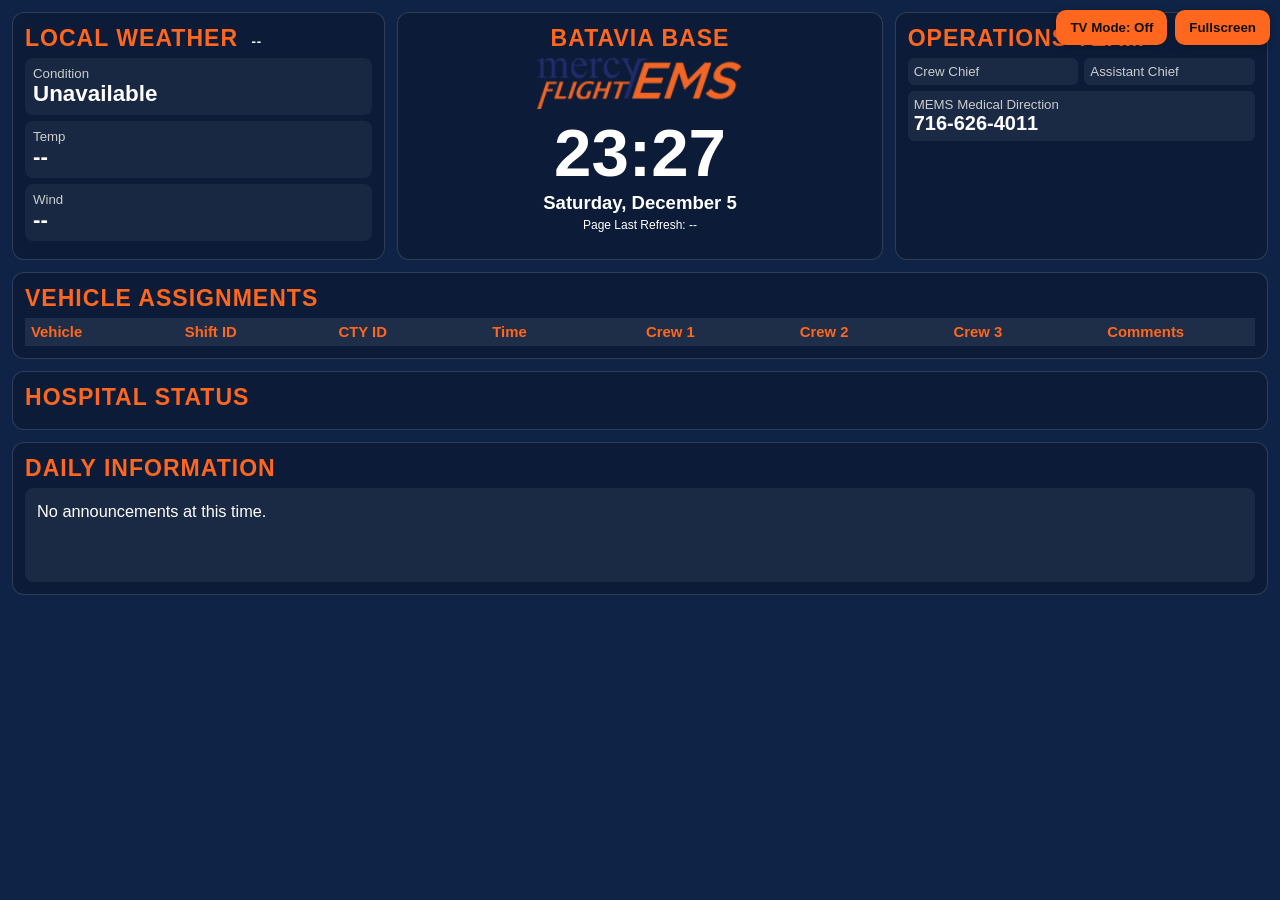
==== index.html @ d002f319 "Update print statement from 'Hello' to 'Goodbye'" ====
<!DOCTYPE html>
<html lang="en">
<head>
<meta charset="UTF-8">
<meta name="viewport" content="width=device-width, initial-scale=1.0">
<title>MEMS - Genesee County Region</title>

<style>
:root{
  --pantone662:#0f2347;
  --pantone165:#ff671f;

  /* default fluid type scale */
  --fs-label: clamp(0.7rem, 0.55rem + 0.35vw, 0.95rem);
  --fs-body: clamp(0.85rem, 0.7rem + 0.4vw, 1.1rem);
  --fs-title: clamp(1rem, 0.8rem + 0.8vw, 1.5rem);
  --fs-clock: clamp(2rem, 1rem + 4vw, 4.5rem);
  --fs-date: clamp(0.95rem, 0.8rem + 0.45vw, 1.2rem);
  --fs-hospital: clamp(1rem, 0.8rem + 0.9vw, 1.5rem);
  --fs-banner: clamp(1rem, 0.8rem + 1vw, 1.6rem);

  --fs-th: clamp(0.75rem, 0.65rem + 0.35vw, 1rem);
  --fs-td: clamp(0.9rem, 0.8rem + 0.4vw, 1.2rem);
  --fs-td-priority: clamp(1.1rem, 0.95rem + 0.8vw, 1.6rem);
  --fs-td-comments: clamp(0.9rem, 0.8rem + 0.4vw, 1.1rem);
}

/* TV mode overrides */
body.tv-mode{
  --fs-label: clamp(0.9rem, 0.75rem + 0.45vw, 1.2rem);
  --fs-body: clamp(1rem, 0.85rem + 0.5vw, 1.3rem);
  --fs-title: clamp(1.3rem, 1rem + 1vw, 2rem);
  --fs-clock: clamp(3.2rem, 2rem + 5vw, 6rem);
  --fs-date: clamp(1.1rem, 0.95rem + 0.55vw, 1.45rem);
  --fs-hospital: clamp(1.2rem, 1rem + 1vw, 1.9rem);
  --fs-banner: clamp(1.2rem, 1rem + 1.1vw, 2rem);

  --fs-th: clamp(0.95rem, 0.8rem + 0.45vw, 1.25rem);
  --fs-td: clamp(1.1rem, 0.95rem + 0.55vw, 1.5rem);
  --fs-td-priority: clamp(1.35rem, 1.1rem + 1vw, 2rem);
  --fs-td-comments: clamp(1rem, 0.9rem + 0.45vw, 1.3rem);
}

html, body{
  margin:0;
  padding:0;
}

body{
  font-family:Arial,Helvetica,sans-serif;
  background:var(--pantone662);
  color:var(--pantone165);
  font-size:var(--fs-body);
}

.board{
  padding:12px;
  display:grid;
  gap:12px;
}

body.tv-mode .board{
  padding:18px;
  gap:16px;
}

.panel{
  background:rgba(0,0,0,0.2);
  border-radius:12px;
  padding:12px;
  border:1px solid rgba(255,255,255,.15);
  min-width:0;
}

body.tv-mode .panel{
  padding:16px;
  border-radius:16px;
}

.title{
  font-weight:bold;
  text-transform:uppercase;
  margin-bottom:6px;
  letter-spacing:1px;
  font-size:var(--fs-title);
}

.top-row{
  display:grid;
  grid-template-columns:1fr 1.3fr 1fr;
  gap:12px;
  align-items:stretch;
}

body.tv-mode .top-row{
  gap:16px;
}

.weather-item{
  background:rgba(255,255,255,.05);
  border-radius:8px;
  padding:8px;
  margin-bottom:6px;
}

body.tv-mode .weather-item{
  padding:12px;
  border-radius:10px;
}

.label{
  font-size:var(--fs-label);
  color:#ccc;
}

.value{
  color:white;
  font-weight:bold;
  font-size:clamp(1rem, 0.8rem + 0.8vw, 1.4rem);
  overflow-wrap:anywhere;
}

body.tv-mode .value{
  font-size:clamp(1.25rem, 1rem + 1vw, 1.8rem);
}

.refresh-time{
  font-size:var(--fs-label);
  margin-left:6px;
  color:white;
}

.clock-panel{
  text-align:center;
}

.header-logo{
  display:block;
  max-width:220px;
  width:45%;
  height:auto;
  margin:4px auto 10px auto;
  object-fit:contain;
}

body.tv-mode .header-logo{
  max-width:300px;
  width:50%;
  margin-bottom:14px;
}
  
.clock{
  font-size:var(--fs-clock);
  font-weight:900;
  color:white;
  font-variant-numeric:tabular-nums;
  line-height:1;
}

.date-display{
  color:white;
  font-size:var(--fs-date);
  font-weight:600;
  margin-top:6px;
}

.ops-grid{
  display:grid;
  grid-template-columns:1fr 1fr;
  gap:6px;
}

body.tv-mode .ops-grid{
  gap:10px;
}

.ops-field{
  background:rgba(255,255,255,.06);
  padding:6px;
  border-radius:6px;
  min-width:0;
}

.ops-field.full-width {
  grid-column: span 2;
}

body.tv-mode .ops-field{
  padding:10px;
  border-radius:10px;
}

.ops-name{
  color:white;
  font-weight:bold;
  font-size:clamp(0.95rem, 0.8rem + 0.6vw, 1.25rem);
  overflow-wrap:anywhere;
}

body.tv-mode .ops-name{
  font-size:clamp(1.15rem, 0.95rem + 0.8vw, 1.6rem);
}

table{
  width:100%;
  border-collapse:collapse;
  table-layout:fixed;
}

th{
  text-align:left;
  padding:6px;
  background:rgba(255,255,255,.08);
  font-size:var(--fs-th);
}

td{
  padding:8px;
  border-bottom:1px solid rgba(255,255,255,.1);
  color:white;
  font-size:var(--fs-td);
  overflow-wrap:anywhere;
  vertical-align:top;
}

/* Comments column smaller */
td:nth-child(8){
  font-size:var(--fs-td-comments);
}

body.tv-mode th,
body.tv-mode td{
  padding:12px;
}

.hospital-columns{
  display:grid;
  grid-template-columns:1fr 1fr;
  gap:10px;
}

body.tv-mode .hospital-columns{
  gap:14px;
}

.hospital-card{
  padding:8px;
  border-radius:8px;
  color:white;
}

body.tv-mode .hospital-card{
  padding:12px;
  border-radius:12px;
}

.red{
  background:#c62828;
  animation:pulse 2s infinite;
}

.orange{
  background:#ef6c00;
}

.hospital-name{
  font-size:var(--fs-hospital);
  font-weight:bold;
  line-height:1.2;
}

.hospital-comment{
  margin-top:4px;
  font-size:clamp(0.85rem, 0.75rem + 0.35vw, 1rem);
}

body.tv-mode .hospital-comment{
  font-size:clamp(1rem, 0.9rem + 0.45vw, 1.25rem);
}

/* Daily Information panel */
.info-panel{
  min-height:120px;
}

.daily-info-content{
  color:white;
  background:rgba(255,255,255,.06);
  border-radius:8px;
  padding:12px;
  font-size:var(--fs-body);
  line-height:1.35;
  min-height:70px;
  overflow-wrap:anywhere;
}

body.tv-mode .daily-info-content{
  padding:16px;
  font-size:clamp(1.1rem, 0.95rem + 0.55vw, 1.5rem);
}

.daily-info-content p{
  margin:0 0 8px 0;
}

.daily-info-content p:last-child{
  margin-bottom:0;
}

.daily-info-content ul,
.daily-info-content ol{
  margin-top:6px;
  margin-bottom:6px;
  padding-left:28px;
}

.daily-info-content li{
  margin-bottom:4px;
}

.daily-info-content strong,
.daily-info-content b{
  font-weight:800;
}

.daily-info-content em,
.daily-info-content i{
  font-style:italic;
}

.daily-info-content u{
  text-decoration:underline;
}

.daily-info-content a{
  color:var(--pantone165);
  font-weight:bold;
}

.oos-card{
  padding:6px;
  background:rgba(255,255,255,.08);
  border-radius:6px;
  color:white;
  margin-bottom:6px;
  font-size:clamp(0.85rem, 0.75rem + 0.35vw, 1rem);
}

body.tv-mode .oos-card{
  padding:10px;
  border-radius:10px;
  font-size:clamp(1rem, 0.9rem + 0.45vw, 1.25rem);
}

.weather-alert{
  display:block;
  margin-top:3px;
  font-size:clamp(0.85rem, 0.75rem + 0.35vw, 1rem);
}

.weather-alert.warning{
  color:#ffb3b3;
  font-weight:800;
}

.weather-alert.watch{
  color:#ffd27f;
  font-weight:700;
}

.weather-alert.advisory{
  color:#fff3b0;
  font-weight:700;
}

.alert-banner{
  width:100%;
  text-align:center;
  font-weight:bold;
  padding:10px;
  font-size:var(--fs-banner);
  letter-spacing:1px;
  box-sizing:border-box;
}

body.tv-mode .alert-banner{
  padding:14px;
}

.alert-warning{
  background:#b71c1c;
  color:white;
}

.alert-watch{
  background:#ef6c00;
  color:white;
}

.alert-advisory{
  background:#f9a825;
  color:black;
}

/* TV button */
.tv-controls{
  position:fixed;
  top:10px;
  right:10px;
  z-index:9999;
  display:flex;
  gap:8px;
}

.tv-btn{
  border:none;
  border-radius:10px;
  padding:10px 14px;
  font-weight:700;
  cursor:pointer;
  background:var(--pantone165);
  color:#111;
  box-shadow:0 2px 8px rgba(0,0,0,.25);
}

.tv-btn:hover{
  filter:brightness(1.05);
}

body.tv-mode .tv-btn{
  padding:12px 16px;
  font-size:1rem;
}

/* hide button in fullscreen after a few seconds if wanted later */
.fullscreen body .tv-controls{
  opacity:.4;
}

@media (max-width:1000px){
  .top-row,
  .hospital-columns,
  .ops-grid{
    grid-template-columns:1fr;
  }
  .ops-field.full-width {
    grid-column: span 1;
  }
}

@media (max-width:700px){
  .board{
    padding:8px;
    gap:8px;
  }

  .panel{
    padding:8px;
  }

  th, td{
    padding:4px;
  }

  .tv-controls{
    top:8px;
    right:8px;
    flex-direction:column;
  }

  .tv-btn{
    padding:8px 10px;
    font-size:0.9rem;
  }
}
</style>
</head>

<body>

<div class="tv-controls">
  <button id="tv-mode-btn" class="tv-btn" type="button">TV Mode: Off</button>
  <button id="fullscreen-btn" class="tv-btn" type="button">Fullscreen</button>
</div>

<div id="weather-alert-banner" class="alert-banner" style="display:none"></div>

<div class="board">

  <section class="top-row">

    <div class="panel">
      <div class="title">
        Local Weather <span id="weather-refresh" class="refresh-time">--</span>
      </div>

      <div class="weather-item">
        <div class="label">Condition</div>
        <div class="value" id="weather-condition">Loading...</div>
      </div>

      <div class="weather-item">
        <div class="label">Temp</div>
        <div class="value" id="weather-temp">--</div>
      </div>

      <div class="weather-item">
        <div class="label">Wind</div>
        <div class="value" id="weather-wind">--</div>
      </div>
    </div>

    <div class="panel clock-panel">
      <div class="title">Batavia Base</div>
      <img src="/logo.png" alt="Mercy Flight logo" class="header-logo">
      <div id="clock" class="clock">00:00</div>
      <div id="date-display" class="date-display"></div>

      <div style="color:white;font-size:12px;margin-top:4px;">
        Page Last Refresh: <span id="json-refresh">--</span>
      </div>
    </div>

    <div class="panel">
      <div class="title">Operations Team</div>

      <div class="ops-grid">
        <div class="ops-field">
          <div class="label">Crew Chief</div>
          <div id="crewChief" class="ops-name"></div>
        </div>

        <div class="ops-field">
          <div class="label">Assistant Chief</div>
          <div id="assistantChief" class="ops-name"></div>
        </div>

        <div class="ops-field full-width">
          <div class="label"> MEMS Medical Direction</div>
          <div id="medicalDirection" class="ops-name">716-626-4011</div>
        </div>
      </div>
    </div>

  </section>

  <section class="panel">
    <div class="title">Vehicle Assignments</div>

    <table>
      <thead>
        <tr>
          <th>Vehicle</th>
          <th>Shift ID</th>
          <th>CTY ID</th>
          <th>Time</th>
          <th>Crew 1</th>
          <th>Crew 2</th>
          <th>Crew 3</th>
          <th>Comments</th>
        </tr>
      </thead>
      <tbody id="assignment-body"></tbody>
    </table>
  </section>

  <section class="panel">
    <div class="title">Hospital Status</div>

    <div class="hospital-columns">
      <div id="hospital-column-1"></div>
      <div id="hospital-column-2"></div>
    </div>
  </section>

  <section class="panel info-panel">
    <div class="title">Daily Information</div>
    <div id="daily-info" class="daily-info-content">
      No announcements at this time.
    </div>
  </section>

</div>

<script>
function updateClock(){
  const now = new Date();

  document.getElementById("clock").textContent =
    now.toLocaleTimeString("en-US", {
      hour12:false,
      hour:"2-digit",
      minute:"2-digit"
    });

  document.getElementById("date-display").textContent =
    now.toLocaleDateString("en-US", {
      weekday: "long",
      month: "long",
      day: "numeric"
    });
}

setInterval(updateClock, 1000);
updateClock();

function setOpsField(id, value){
  const el = document.getElementById(id);
  const container = el.closest(".ops-field");
  const cleanValue = (value || "").trim();

  if(cleanValue !== ""){
    el.textContent = cleanValue;
    container.style.display = "";
  } else {
    el.textContent = "";
    container.style.display = "none";
  }
}

/* Customized variant for Med Direction to allow default if backend payload lacks it */
function setMedDirectionField(id, value){
  const el = document.getElementById(id);
  const cleanValue = (value || "").trim();
  if(cleanValue !== ""){
    el.textContent = cleanValue;
  } else {
    el.textContent = "716-626-4011";
  }
}

/*
  Basic client-side sanitizer for the rich text display.
*/
function sanitizeRichText(html){
  const template = document.createElement("template");
  template.innerHTML = html;

  const allowedTags = [
    "P", "BR", "STRONG", "B", "EM", "I", "U",
    "UL", "OL", "LI", "A", "SPAN"
  ];

  const allowedAttributes = {
    "A": ["href", "target", "rel"],
    "SPAN": ["style"]
  };

  function cleanNode(node){
    const children = Array.from(node.childNodes);

    children.forEach(child => {
      if(child.nodeType === Node.ELEMENT_NODE){
        if(!allowedTags.includes(child.tagName)){
          child.replaceWith(...Array.from(child.childNodes));
          return;
        }

        Array.from(child.attributes).forEach(attr => {
          const tagAllowedAttrs = allowedAttributes[child.tagName] || [];

          if(!tagAllowedAttrs.includes(attr.name)){
            child.removeAttribute(attr.name);
          }
        });

        if(child.tagName === "A"){
          const href = child.getAttribute("href") || "";

          if(
            href.startsWith("http://") ||
            href.startsWith("https://") ||
            href.startsWith("mailto:")
          ){
            child.setAttribute("target", "_blank");
            child.setAttribute("rel", "noopener noreferrer");
          } else {
            child.removeAttribute("href");
          }
        }

        if(child.tagName === "SPAN"){
          const style = child.getAttribute("style") || "";

          const safeStyles = style
            .split(";")
            .map(s => s.trim())
            .filter(s =>
              s.startsWith("color:") ||
              s.startsWith("background-color:") ||
              s.startsWith("font-weight:") ||
              s.startsWith("text-decoration:")
            )
            .join("; ");

          if(safeStyles){
            child.setAttribute("style", safeStyles);
          } else {
            child.removeAttribute("style");
          }
        }

        cleanNode(child);
      } else if(child.nodeType !== Node.TEXT_NODE){
        child.remove();
      }
    });
  }

  cleanNode(template.content);
  return template.innerHTML;
}

function parseStartTime(value){
  const raw = String(value || "").trim();

  if(raw === ""){
    return Number.MAX_SAFE_INTEGER;
  }

  const operationalDayStartMinutes = 5 * 60;
  const startTime = raw.split("-")[0].trim();
  let minutesFromMidnight = Number.MAX_SAFE_INTEGER;
  let match = startTime.match(/^(\d{1,2})(?::?(\d{2}))?$/);

  if(match){
    const hours = Number(match[1]);
    const minutes = Number(match[2] || 0);

    if(hours >= 0 && hours <= 23 && minutes >= 0 && minutes <= 59){
      minutesFromMidnight = hours * 60 + minutes;
    }
  } else {
    match = startTime.match(/^(\d{1,2})(?::(\d{2}))?\s*(AM|PM)$/i);

    if(match){
      let hours = Number(match[1]);
      const minutes = Number(match[2] || 0);
      const meridiem = match[3].toUpperCase();

      if(hours >= 1 && hours <= 12 && minutes >= 0 && minutes <= 59){
        if(meridiem === "PM" && hours !== 12) hours += 12;
        if(meridiem === "AM" && hours === 12) hours = 0;

        minutesFromMidnight = hours * 60 + minutes;
      }
    }
  }

  if(minutesFromMidnight === Number.MAX_SAFE_INTEGER){
    return Number.MAX_SAFE_INTEGER;
  }

  if(minutesFromMidnight < operationalDayStartMinutes){
    return minutesFromMidnight + 1440;
  }

  return minutesFromMidnight;
}

async function loadBoard(){
  const r = await fetch("/api/board?ts=" + Date.now());
  const data = await r.json();

  setOpsField("crewChief", data.operations?.crewChief);
  setOpsField("assistantChief", data.operations?.assistantChief);
  setMedDirectionField("medicalDirection", data.operations?.medicalDirection);

  const body = document.getElementById("assignment-body");

  const vehicles = (data.vehicles || []).slice().sort((a, b) => {
    return parseStartTime(a.time) - parseStartTime(b.time);
  });

  body.innerHTML = vehicles.map(v => `
    <tr>
      <td>${v.vehicle || ""}</td>
      <td>${v.shiftId || ""}</td>
      <td>${v.ctyId || ""}</td>
      <td>${v.time || ""}</td>
      <td>${v.crew1 || ""}</td>
      <td>${v.crew2 || ""}</td>
      <td>${v.crew3 || ""}</td>
      <td>${v.comments || ""}</td>
    </tr>
  `).join("");

  const alerts = (data.hospitals || []).filter(h => h.status === "RED" || h.status === "ORANGE");

  if(alerts.length === 0){
    document.getElementById("hospital-column-1").innerHTML =
      "<div style='color:white;font-weight:bold'>ALL HOSPITALS OPEN</div>";
    document.getElementById("hospital-column-2").innerHTML = "";
  } else {
    const mid = Math.ceil(alerts.length / 2);
    const cols = [alerts.slice(0, mid), alerts.slice(mid)];

    cols.forEach((group, i) => {
      document.getElementById("hospital-column-" + (i + 1)).innerHTML =
        group.map(h => `
          <div class="hospital-card ${h.status.toLowerCase()}">
            <div class="hospital-name">${h.facility}</div>
            ${h.comment ? `<div class="hospital-comment">${h.comment}</div>` : ""}
          </div>
        `).join("");
    });
  }

  const dailyInfo = document.getElementById("daily-info");

  if(dailyInfo){
    const infoHtml = (data.dailyInfo || "").trim();

    dailyInfo.innerHTML = infoHtml !== ""
      ? sanitizeRichText(infoHtml)
      : "No announcements at this time.";
  }


  document.getElementById("json-refresh").textContent =
    new Date().toLocaleTimeString("en-US", {
      hour12:false,
      hour:"2-digit",
      minute:"2-digit"
    });
}

setInterval(loadBoard, 15000);
loadBoard();

async function updateWeather(){
  try{
    const r = await fetch(
      "https://api.open-meteo.com/v1/forecast?latitude=42.9981&longitude=-78.1875&current_weather=true&temperature_unit=fahrenheit&windspeed_unit=mph"
    );

    const d = await r.json();

    const weatherCodes = {
      0:"Clear", 1:"Mostly Clear", 2:"Partly Cloudy", 3:"Cloudy",
      45:"Fog", 48:"Fog", 51:"Light Drizzle", 53:"Drizzle",
      55:"Heavy Drizzle", 61:"Light Rain", 63:"Rain", 65:"Heavy Rain",
      71:"Light Snow", 73:"Snow", 75:"Heavy Snow", 80:"Rain Showers",
      81:"Rain Showers", 82:"Heavy Showers", 95:"Thunderstorm",
      96:"Storm / Hail", 99:"Storm / Hail"
    };

    const condition = weatherCodes[d.current_weather.weathercode] || "Unknown";

    document.getElementById("weather-condition").textContent = condition;
    document.getElementById("weather-temp").textContent = Math.round(d.current_weather.temperature) + "°F";
    document.getElementById("weather-wind").textContent = Math.round(d.current_weather.windspeed) + " mph";

    document.getElementById("weather-refresh").textContent =
      new Date().toLocaleTimeString("en-US", {
        hour12:false,
        hour:"2-digit",
        minute:"2-digit"
      });

  } catch(e){
    console.log("Open-Meteo weather error:", e);
    document.getElementById("weather-condition").textContent = "Unavailable";
    document.getElementById("weather-temp").textContent = "--";
    document.getElementById("weather-wind").textContent = "--";
  }

  try{
    const banner = document.getElementById("weather-alert-banner");

    const alertsReq = await fetch(
      "https://api.weather.gov/alerts/active?point=42.9981,-78.1875",
      { headers: { "Accept": "application/geo+json" } }
    );

    const alertsData = await alertsReq.json();
    const alerts = alertsData.features || [];

    if(alerts.length > 0){
      const unique = [...new Set(alerts.map(a => a.properties.event).filter(Boolean))];
      const mainEvent = unique[0];
      let bannerClass = "alert-advisory";

      if(mainEvent.toLowerCase().includes("warning")) bannerClass = "alert-warning";
      else if(mainEvent.toLowerCase().includes("watch")) bannerClass = "alert-watch";

      banner.className = "alert-banner " + bannerClass;
      banner.textContent = "⚠ WEATHER ALERT: " + unique.join(" | ");
      banner.style.display = "block";
    } else {
      banner.style.display = "none";
    }

  } catch(e){
    console.log("NWS alerts error:", e);
    const banner = document.getElementById("weather-alert-banner");
    if (banner) banner.style.display = "none";
  }
}

setInterval(updateWeather, 600000);
updateWeather();

/* TV mode + fullscreen */
const tvModeBtn = document.getElementById("tv-mode-btn");
const fullscreenBtn = document.getElementById("fullscreen-btn");

function setTvMode(enabled){
  document.body.classList.toggle("tv-mode", enabled);
  localStorage.setItem("mems-tv-mode", enabled ? "on" : "off");
  tvModeBtn.textContent = enabled ? "TV Mode: On" : "TV Mode: Off";
}

tvModeBtn.addEventListener("click", async () => {
  const enabled = !document.body.classList.contains("tv-mode");
  setTvMode(enabled);

  if(enabled && !document.fullscreenElement){
    try{
      await document.documentElement.requestFullscreen();
    } catch(err){
      console.log("Fullscreen request blocked:", err);
    }
  }
});

fullscreenBtn.addEventListener("click", async () => {
  try{
    if(!document.fullscreenElement){
      await document.documentElement.requestFullscreen();
    } else {
      await document.exitFullscreen();
    }
  } catch(err){
    console.log("Fullscreen toggle error:", err);
  }
});

document.addEventListener("fullscreenchange", () => {
  fullscreenBtn.textContent = document.fullscreenElement ? "Exit Fullscreen" : "Fullscreen";
});

if(localStorage.getItem("mems-tv-mode") === "on"){
  setTvMode(true);
}
</script>

</body>
</html>
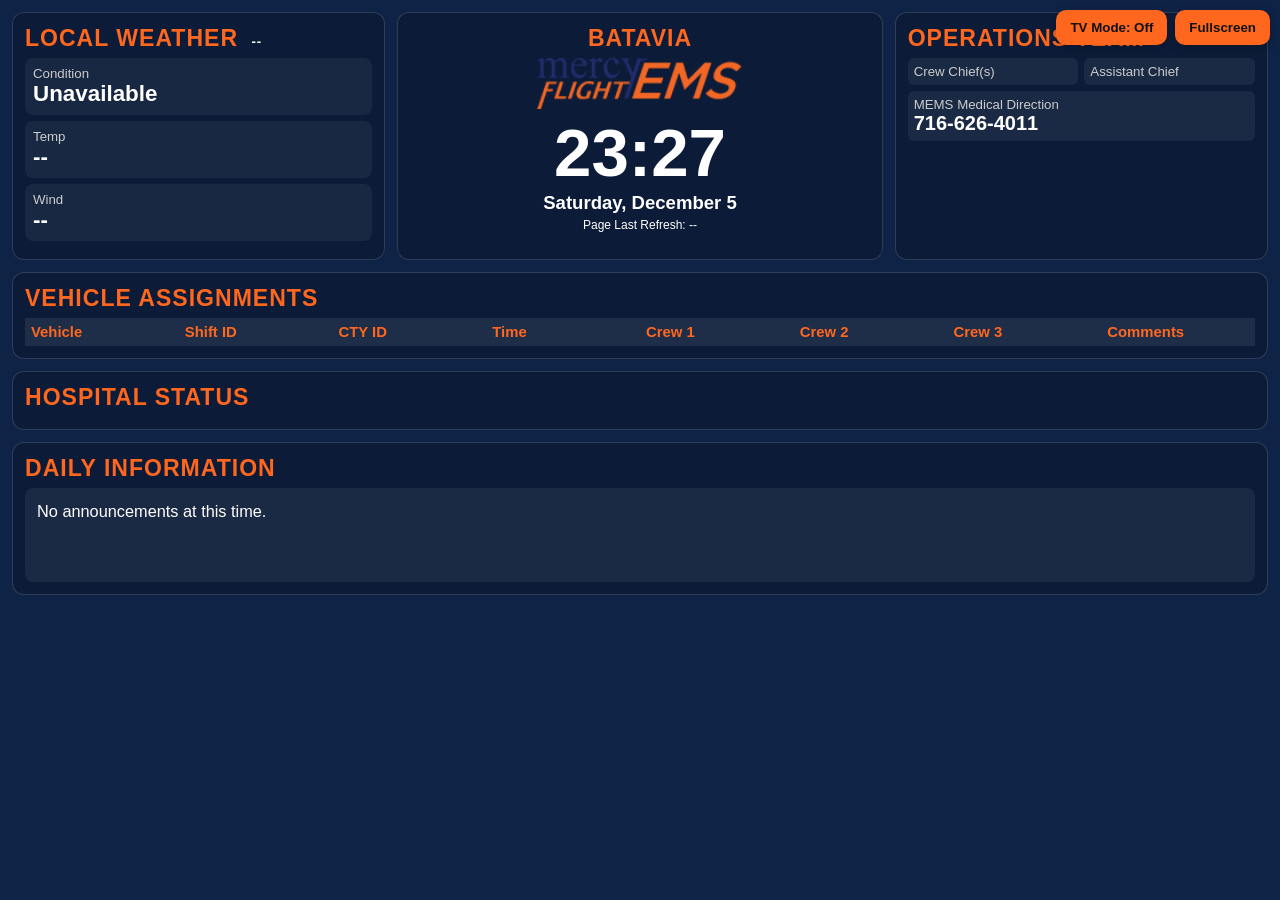
==== commit 7d640692: "Update print statement from 'Hello' to 'Goodbye'" ====
--- a/index.html
+++ b/index.html
@@ -511,7 +511,7 @@
     </div>
 
     <div class="panel clock-panel">
-      <div class="title">Batavia Base</div>
+      <div class="title">Batavia </div>
       <img src="/logo.png" alt="Mercy Flight logo" class="header-logo">
       <div id="clock" class="clock">00:00</div>
       <div id="date-display" class="date-display"></div>
@@ -526,7 +526,7 @@
 
       <div class="ops-grid">
         <div class="ops-field">
-          <div class="label">Crew Chief</div>
+          <div class="label">Crew Chief(s)</div>
           <div id="crewChief" class="ops-name"></div>
         </div>
 
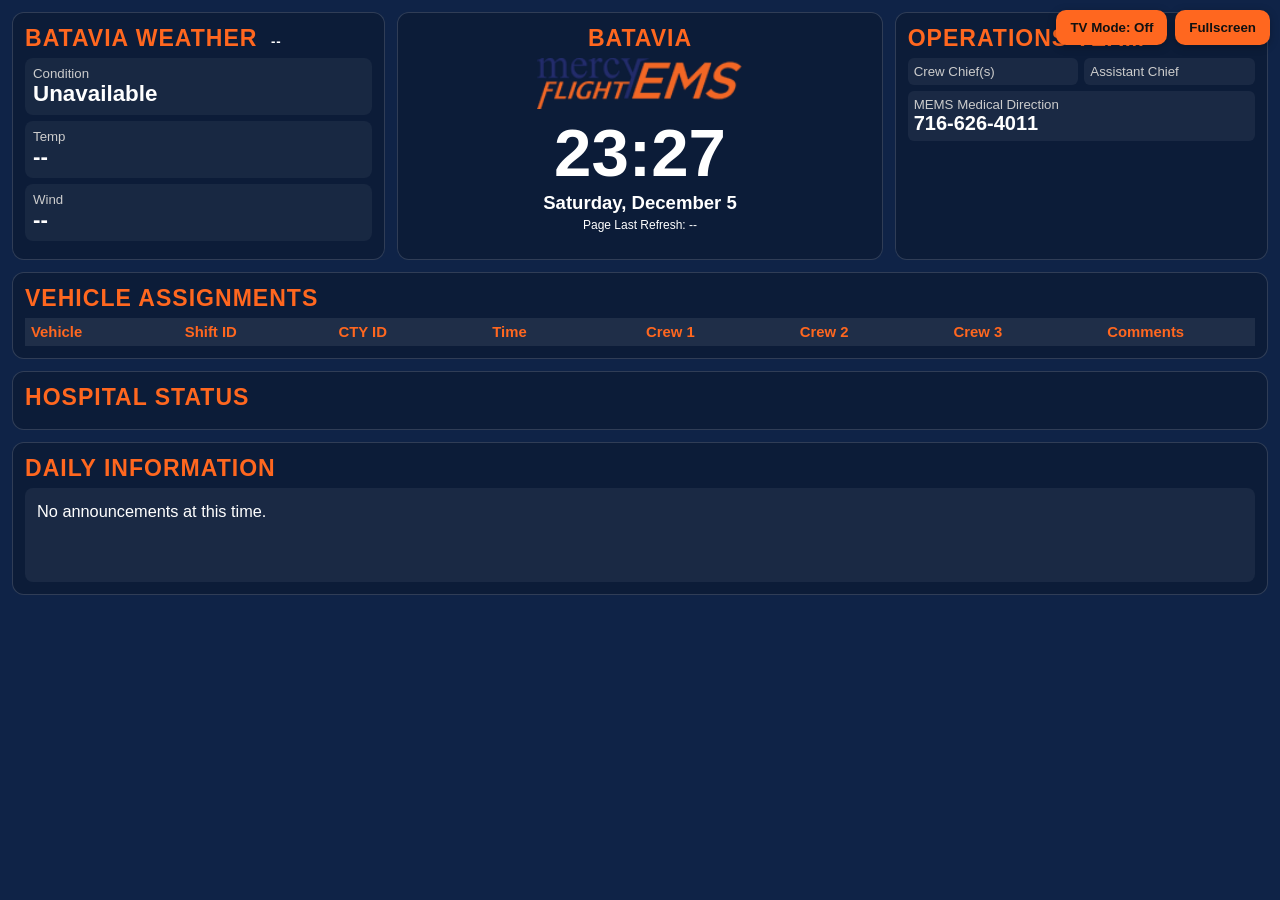
==== commit 40849b81: "Update print statement from 'Hello' to 'Goodbye'" ====
--- a/index.html
+++ b/index.html
@@ -491,7 +491,7 @@
 
     <div class="panel">
       <div class="title">
-        Local Weather <span id="weather-refresh" class="refresh-time">--</span>
+        Batavia Weather <span id="weather-refresh" class="refresh-time">--</span>
       </div>
 
       <div class="weather-item">
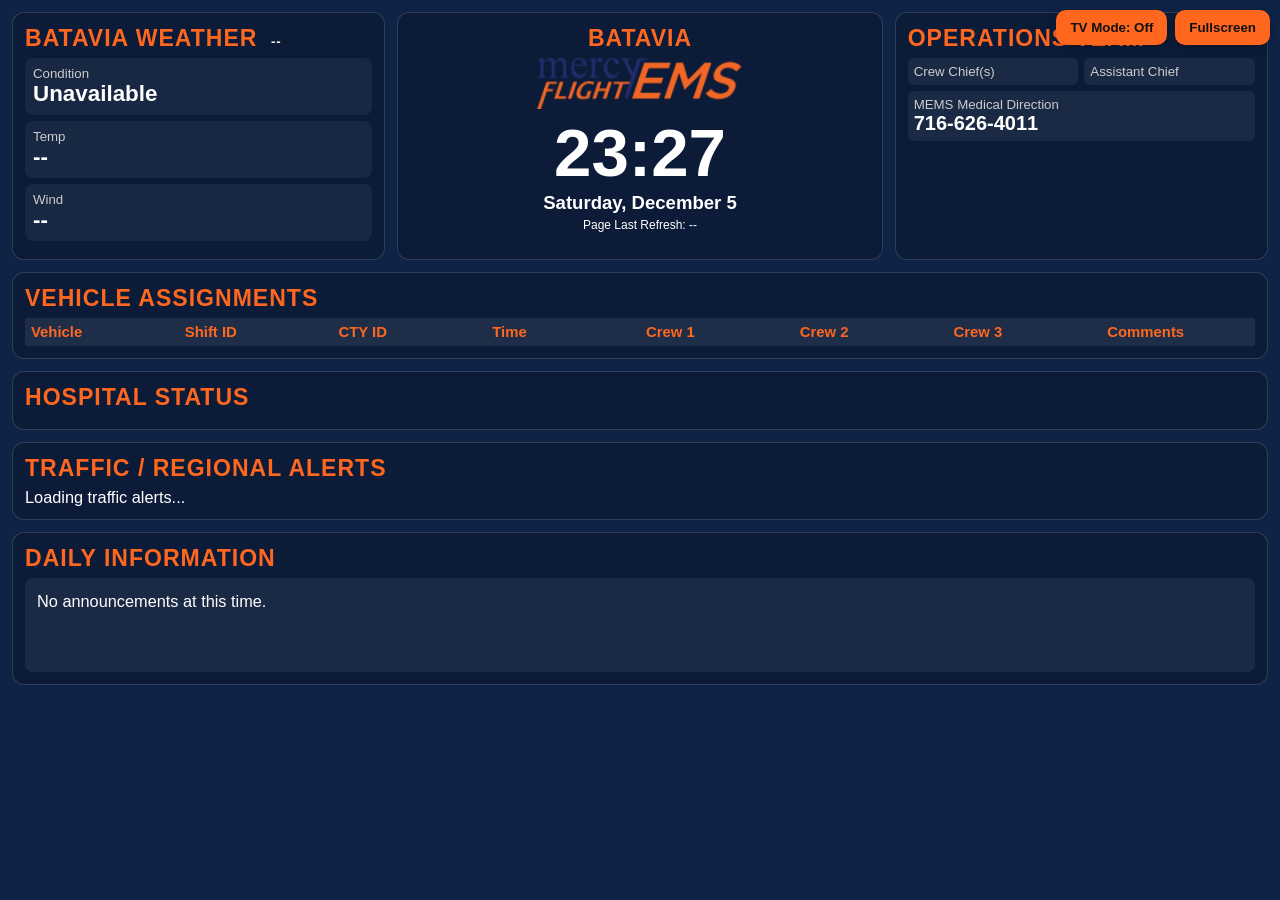
==== commit dd994662: "Update print statement from 'Hello' to 'Goodbye'" ====
--- a/index.html
+++ b/index.html
@@ -261,6 +261,55 @@
 
 .orange{
   background:#ef6c00;
+}
+
+/* Traffic / Regional Alerts */
+.traffic-alert-card{
+  padding:8px;
+  border-radius:8px;
+  color:white;
+  margin-bottom:8px;
+}
+
+body.tv-mode .traffic-alert-card{
+  padding:12px;
+  border-radius:12px;
+}
+
+.traffic-alert-title{
+  font-size:var(--fs-hospital);
+  font-weight:bold;
+  line-height:1.2;
+}
+
+.traffic-alert-message{
+  margin-top:4px;
+  font-size:clamp(0.85rem, 0.75rem + 0.35vw, 1rem);
+}
+
+body.tv-mode .traffic-alert-message{
+  font-size:clamp(1rem, 0.9rem + 0.45vw, 1.25rem);
+}
+
+.critical{
+  background:#b71c1c;
+  color:white;
+  animation:pulse 2s infinite;
+}
+
+.warning{
+  background:#ef6c00;
+  color:white;
+}
+
+.advisory{
+  background:#f9a825;
+  color:black;
+}
+
+.info{
+  background:#1565c0;
+  color:white;
 }
 
 .hospital-name{
@@ -573,6 +622,13 @@
     </div>
   </section>
 
+  <section class="panel">
+    <div class="title">Traffic / Regional Alerts</div>
+    <div id="traffic-alerts-container">
+      <div style="color:white">Loading traffic alerts...</div>
+    </div>
+  </section>
+
   <section class="panel info-panel">
     <div class="title">Daily Information</div>
     <div id="daily-info" class="daily-info-content">
@@ -756,6 +812,19 @@
   }
 
   return minutesFromMidnight;
+}
+
+
+async function loadTrafficAlerts(){
+  try{
+    const r = await fetch("/api/traffic-alerts?ts=" + Date.now());
+    const data = await r.json();
+
+    return Array.isArray(data.alerts) ? data.alerts : [];
+  } catch(e){
+    console.log("Traffic alerts error:", e);
+    return [];
+  }
 }
 
 async function loadBoard(){
@@ -806,6 +875,28 @@
     });
   }
 
+  const trafficAlerts = await loadTrafficAlerts();
+  const trafficContainer = document.getElementById("traffic-alerts-container");
+
+  if(trafficContainer){
+    if(trafficAlerts.length === 0){
+      trafficContainer.innerHTML =
+        "<div style='color:white'>No active traffic alerts</div>";
+    } else {
+      trafficContainer.innerHTML = trafficAlerts.map(alert => `
+        <div class="traffic-alert-card ${alert.severity || "advisory"}">
+          <div class="traffic-alert-title">${alert.title || "Traffic Alert"}</div>
+          <div class="traffic-alert-message">
+            ${alert.source ? `<b>${alert.source}</b><br>` : ""}
+            ${alert.roadway ? `<b>${alert.roadway}</b><br>` : ""}
+            ${alert.county ? `<b>${alert.county} County</b><br>` : ""}
+            ${alert.message || ""}
+          </div>
+        </div>
+      `).join("");
+    }
+  }
+
   const dailyInfo = document.getElementById("daily-info");
 
   if(dailyInfo){
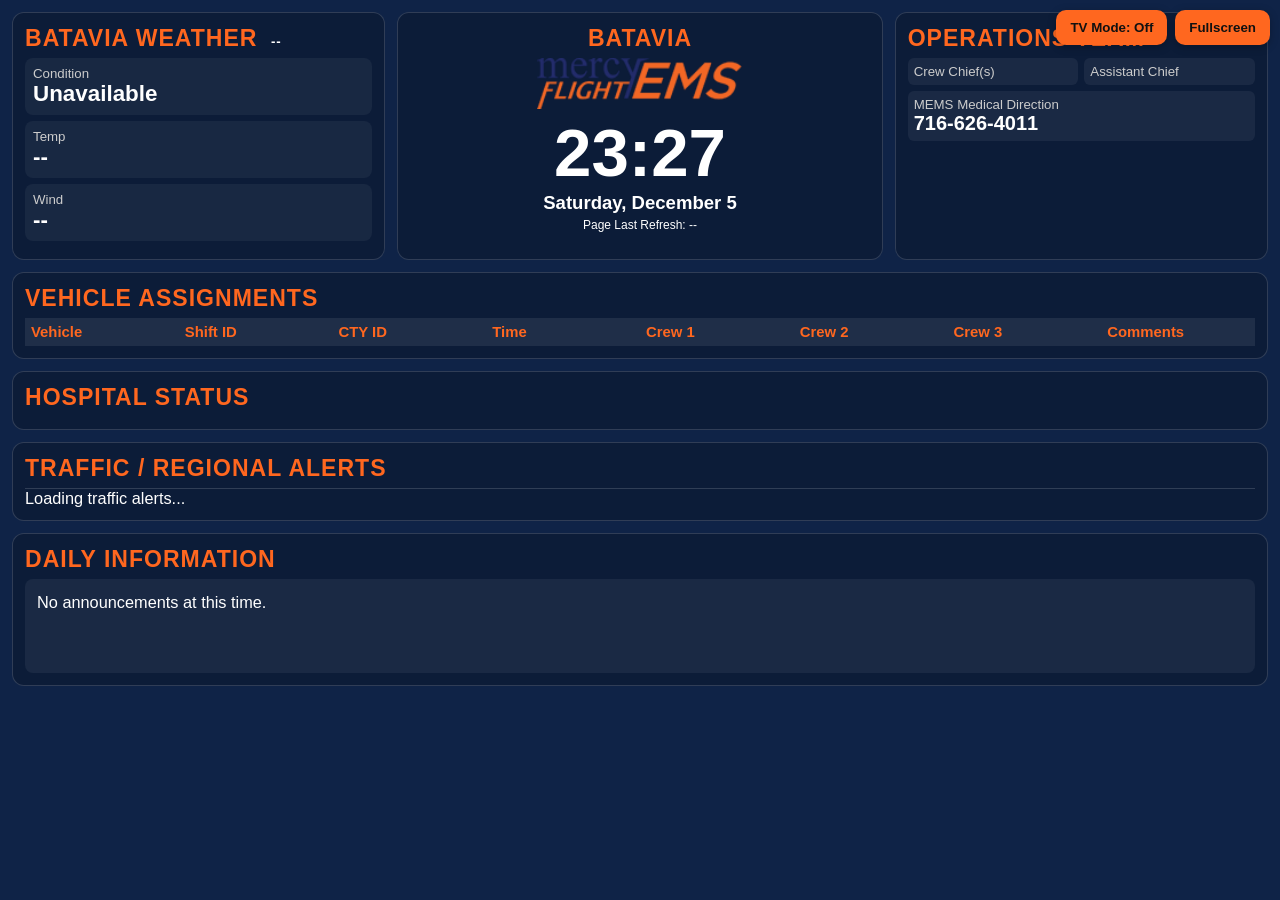
==== commit 40f7eec6: "Update print statement from 'Hello' to 'Goodbye'" ====
--- a/index.html
+++ b/index.html
@@ -291,6 +291,18 @@
   font-size:clamp(1rem, 0.9rem + 0.45vw, 1.25rem);
 }
 
+.traffic-alerts-scroll{
+  max-height:220px;
+  overflow-y:auto;
+  overflow-x:hidden;
+  padding-right:6px;
+  border-top:1px solid rgba(255,255,255,.15);
+}
+
+body.tv-mode .traffic-alerts-scroll{
+  max-height:280px;
+}
+
 .critical{
   background:#b71c1c;
   color:white;
@@ -498,6 +510,10 @@
 }
 
 @media (max-width:700px){
+  .traffic-alerts-scroll{
+    max-height:200px;
+  }
+
   .board{
     padding:8px;
     gap:8px;
@@ -624,7 +640,7 @@
 
   <section class="panel">
     <div class="title">Traffic / Regional Alerts</div>
-    <div id="traffic-alerts-container">
+    <div id="traffic-alerts-container" class="traffic-alerts-scroll">
       <div style="color:white">Loading traffic alerts...</div>
     </div>
   </section>
@@ -639,6 +655,13 @@
 </div>
 
 <script>
+const TRAFFIC_ALERT_REFRESH_MS = 60000;
+const MAX_TRAFFIC_ALERTS_DISPLAYED = 5;
+
+let cachedTrafficAlerts = [];
+let lastTrafficAlertsFetch = 0;
+let lastTrafficAlertsSignature = "";
+
 function updateClock(){
   const now = new Date();
 
@@ -816,14 +839,33 @@
 
 
 async function loadTrafficAlerts(){
+  const now = Date.now();
+
+  if(now - lastTrafficAlertsFetch < TRAFFIC_ALERT_REFRESH_MS){
+    return cachedTrafficAlerts;
+  }
+
   try{
-    const r = await fetch("/api/traffic-alerts?ts=" + Date.now());
+    const r = await fetch("/api/traffic-alerts?ts=" + now, {
+      cache: "no-store"
+    });
+
+    if(!r.ok){
+      throw new Error("Traffic alerts request failed: " + r.status);
+    }
+
     const data = await r.json();
 
-    return Array.isArray(data.alerts) ? data.alerts : [];
+    cachedTrafficAlerts = Array.isArray(data.alerts)
+      ? data.alerts.slice(0, MAX_TRAFFIC_ALERTS_DISPLAYED)
+      : [];
+
+    lastTrafficAlertsFetch = now;
+    return cachedTrafficAlerts;
   } catch(e){
     console.log("Traffic alerts error:", e);
-    return [];
+    lastTrafficAlertsFetch = now;
+    return cachedTrafficAlerts;
   }
 }
 
@@ -878,7 +920,23 @@
   const trafficAlerts = await loadTrafficAlerts();
   const trafficContainer = document.getElementById("traffic-alerts-container");
 
-  if(trafficContainer){
+  const trafficAlertsSignature = JSON.stringify(
+    trafficAlerts.map(alert => ({
+      id: alert.id || "",
+      source: alert.source || "",
+      severity: alert.severity || "",
+      title: alert.title || "",
+      roadway: alert.roadway || "",
+      county: alert.county || "",
+      message: alert.message || "",
+      updated: alert.updated || ""
+    }))
+  );
+
+  if(trafficContainer && trafficAlertsSignature !== lastTrafficAlertsSignature){
+    const previousScrollTop = trafficContainer.scrollTop;
+    lastTrafficAlertsSignature = trafficAlertsSignature;
+
     if(trafficAlerts.length === 0){
       trafficContainer.innerHTML =
         "<div style='color:white'>No active traffic alerts</div>";
@@ -895,6 +953,8 @@
         </div>
       `).join("");
     }
+
+    trafficContainer.scrollTop = previousScrollTop;
   }
 
   const dailyInfo = document.getElementById("daily-info");
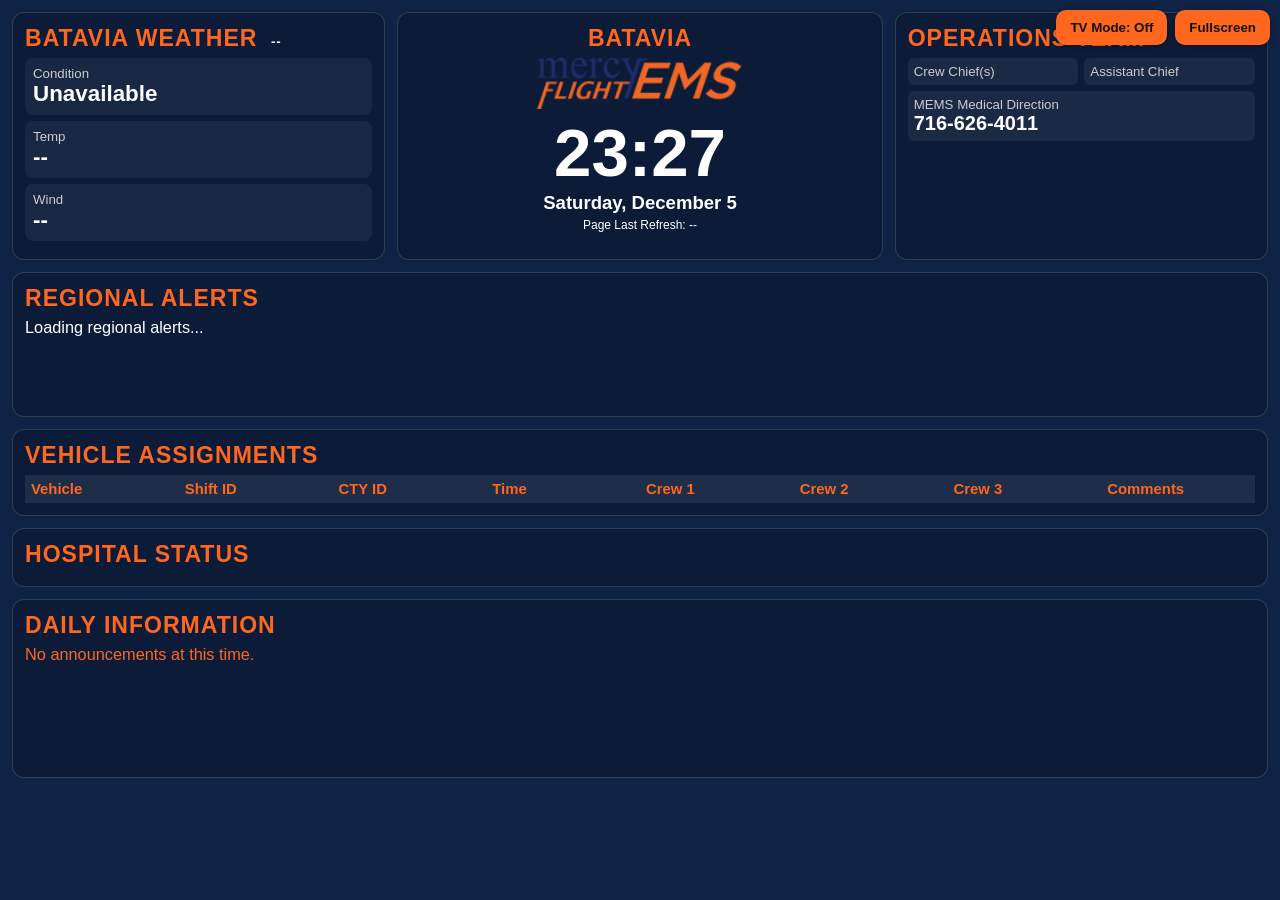
==== commit cbf22476: "Update print statement from 'Hello' to 'Goodbye'" ====
--- a/index.html
+++ b/index.html
@@ -263,64 +263,88 @@
   background:#ef6c00;
 }
 
-/* Traffic / Regional Alerts */
-.traffic-alert-card{
-  padding:8px;
-  border-radius:8px;
+/* Regional Alerts ticker */
+.regional-alerts-panel{
+  overflow:hidden;
+}
+
+.regional-alerts-ticker{
+  min-height:86px;
+  overflow:hidden;
+  position:relative;
+}
+
+.regional-alerts-track{
+  display:inline-flex;
+  align-items:stretch;
+  gap:18px;
+  white-space:nowrap;
+  animation:regionalAlertScroll 180s linear infinite;
+  will-change:transform;
+}
+
+.regional-alerts-ticker:hover .regional-alerts-track{
+  animation-play-state:paused;
+}
+
+.regional-alert-card{
+  display:inline-block;
+  min-width:min(900px, 85vw);
+  max-width:min(1200px, 92vw);
+  padding:12px 16px;
+  border-radius:10px;
   color:white;
-  margin-bottom:8px;
-}
-
-body.tv-mode .traffic-alert-card{
-  padding:12px;
-  border-radius:12px;
-}
-
-.traffic-alert-title{
-  font-size:var(--fs-hospital);
+  background:rgba(255,255,255,.06);
+  border:1px solid rgba(255,255,255,.18);
+  box-sizing:border-box;
+  vertical-align:top;
+}
+
+body.tv-mode .regional-alert-card{
+  padding:16px 20px;
+  border-radius:14px;
+}
+
+.regional-alert-title{
+  font-size:clamp(0.95rem, 0.8rem + 0.55vw, 1.35rem);
+  font-weight:900;
+  line-height:1.2;
+  overflow:hidden;
+  text-overflow:ellipsis;
+  white-space:nowrap;
+}
+
+.regional-alert-message{
+  margin-top:6px;
+  font-size:clamp(0.85rem, 0.75rem + 0.35vw, 1.05rem);
+  line-height:1.35;
+  overflow:hidden;
+  text-overflow:ellipsis;
+  white-space:nowrap;
+}
+
+body.tv-mode .regional-alert-message{
+  font-size:clamp(1rem, 0.9rem + 0.45vw, 1.25rem);
+}
+
+.regional-alert-counter{
+  margin-top:8px;
+  text-align:right;
   font-weight:bold;
-  line-height:1.2;
-}
-
-.traffic-alert-message{
-  margin-top:4px;
-  font-size:clamp(0.85rem, 0.75rem + 0.35vw, 1rem);
-}
-
-body.tv-mode .traffic-alert-message{
-  font-size:clamp(1rem, 0.9rem + 0.45vw, 1.25rem);
-}
-
-.traffic-alerts-scroll{
-  max-height:220px;
-  overflow-y:auto;
-  overflow-x:hidden;
-  padding-right:6px;
-  border-top:1px solid rgba(255,255,255,.15);
-}
-
-body.tv-mode .traffic-alerts-scroll{
-  max-height:280px;
-}
-
-.critical{
-  background:#b71c1c;
-  color:white;
-  animation:pulse 2s infinite;
-}
-
-.warning{
-  background:#ef6c00;
-  color:white;
-}
-
-.advisory{
-  background:#f9a825;
-  color:black;
-}
-
+  opacity:.85;
+  color:rgba(255,255,255,.9);
+  font-size:.85em;
+}
+
+@keyframes regionalAlertScroll{
+  0%{ transform:translateX(100%); }
+  100%{ transform:translateX(-100%); }
+}
+
+.critical,
+.warning,
+.advisory,
 .info{
-  background:#1565c0;
   color:white;
 }
 
@@ -339,15 +363,20 @@
   font-size:clamp(1rem, 0.9rem + 0.45vw, 1.25rem);
 }
 
-/* Daily Information panel */
+/* Daily Information ticker panel */
 .info-panel{
   min-height:120px;
 }
 
-.daily-info-content{
+.daily-info-ticker{
+  min-height:120px;
+}
+
+.daily-info-card{
   color:white;
   background:rgba(255,255,255,.06);
-  border-radius:8px;
+  border-left:6px solid var(--pantone165);
+  border-radius:10px;
   padding:12px;
   font-size:var(--fs-body);
   line-height:1.35;
@@ -355,47 +384,39 @@
   overflow-wrap:anywhere;
 }
 
-body.tv-mode .daily-info-content{
+body.tv-mode .daily-info-card{
   padding:16px;
+  border-radius:14px;
   font-size:clamp(1.1rem, 0.95rem + 0.55vw, 1.5rem);
 }
 
-.daily-info-content p{
-  margin:0 0 8px 0;
-}
-
-.daily-info-content p:last-child{
-  margin-bottom:0;
-}
-
-.daily-info-content ul,
-.daily-info-content ol{
-  margin-top:6px;
-  margin-bottom:6px;
-  padding-left:28px;
-}
-
-.daily-info-content li{
-  margin-bottom:4px;
-}
-
-.daily-info-content strong,
-.daily-info-content b{
+.daily-info-card-title{
   font-weight:800;
-}
-
-.daily-info-content em,
-.daily-info-content i{
+  font-size:1.08em;
+  margin-bottom:8px;
+}
+
+.daily-info-date{
   font-style:italic;
-}
-
-.daily-info-content u{
-  text-decoration:underline;
-}
-
-.daily-info-content a{
-  color:var(--pantone165);
+  opacity:.9;
+  margin-bottom:8px;
+}
+
+.daily-info-message-text{
+  margin-top:4px;
+}
+
+.daily-info-counter{
+  margin-top:10px;
+  text-align:right;
   font-weight:bold;
+  opacity:.85;
+  color:rgba(255,255,255,.9);
+  font-size:.9em;
+}
+
+.daily-info-empty{
+  color:white;
 }
 
 .oos-card{
@@ -510,8 +531,8 @@
 }
 
 @media (max-width:700px){
-  .traffic-alerts-scroll{
-    max-height:200px;
+  .regional-alerts-ticker{
+    min-height:100px;
   }
 
   .board{
@@ -607,6 +628,13 @@
       </div>
     </div>
 
+  </section>
+
+  <section class="panel regional-alerts-panel">
+    <div class="title">Regional Alerts</div>
+    <div id="regional-alerts-container" class="regional-alerts-ticker">
+      <div style="color:white">Loading regional alerts...</div>
+    </div>
   </section>
 
   <section class="panel">
@@ -638,16 +666,11 @@
     </div>
   </section>
 
-  <section class="panel">
-    <div class="title">Traffic / Regional Alerts</div>
-    <div id="traffic-alerts-container" class="traffic-alerts-scroll">
-      <div style="color:white">Loading traffic alerts...</div>
-    </div>
-  </section>
+
 
   <section class="panel info-panel">
     <div class="title">Daily Information</div>
-    <div id="daily-info" class="daily-info-content">
+    <div id="daily-info" class="daily-info-ticker">
       No announcements at this time.
     </div>
   </section>
@@ -656,11 +679,17 @@
 
 <script>
 const TRAFFIC_ALERT_REFRESH_MS = 60000;
-const MAX_TRAFFIC_ALERTS_DISPLAYED = 5;
+const MAX_REGIONAL_ALERTS_DISPLAYED = 10;
+const DAILY_INFO_ROTATION_MS = 9000;
 
 let cachedTrafficAlerts = [];
 let lastTrafficAlertsFetch = 0;
-let lastTrafficAlertsSignature = "";
+let lastRegionalAlertsSignature = "";
+let currentRegionalAlerts = [];
+let lastDailyInfoSignature = "";
+let currentDailyInfoItems = [];
+let currentDailyInfoIndex = 0;
+let dailyInfoTickerTimerStarted = false;
 
 function updateClock(){
   const now = new Date();
@@ -706,6 +735,15 @@
   } else {
     el.textContent = "716-626-4011";
   }
+}
+
+function escapeHtml(value){
+  return String(value || "")
+    .replace(/&/g, "&amp;")
+    .replace(/</g, "&lt;")
+    .replace(/>/g, "&gt;")
+    .replace(/"/g, "&quot;")
+    .replace(/'/g, "&#39;");
 }
 
 /*
@@ -857,7 +895,7 @@
     const data = await r.json();
 
     cachedTrafficAlerts = Array.isArray(data.alerts)
-      ? data.alerts.slice(0, MAX_TRAFFIC_ALERTS_DISPLAYED)
+      ? data.alerts.slice(0, MAX_REGIONAL_ALERTS_DISPLAYED)
       : [];
 
     lastTrafficAlertsFetch = now;
@@ -867,6 +905,230 @@
     lastTrafficAlertsFetch = now;
     return cachedTrafficAlerts;
   }
+}
+
+function renderRegionalAlertTicker(){
+  const container = document.getElementById("regional-alerts-container");
+
+  if(!container) return;
+
+  if(currentRegionalAlerts.length === 0){
+    container.innerHTML = "<div style='color:white'>No active regional alerts</div>";
+    return;
+  }
+
+  const cardsHtml = currentRegionalAlerts.map((alert, index) => {
+    const title = alert.title || "Regional Alert";
+    const source = alert.source || "511NY";
+    const roadway = alert.roadway || alert.location || "";
+    const county = alert.county ? alert.county + " County" : "";
+
+    const headerParts = [title, source, roadway, county]
+      .map(part => String(part || "").trim())
+      .filter(part => part !== "");
+
+    return `
+      <div class="regional-alert-card">
+        <div class="regional-alert-title">
+          ${headerParts.map(escapeHtml).join(" | ")}
+        </div>
+
+        <div class="regional-alert-message">
+          ${escapeHtml(alert.message || "")}
+        </div>
+
+        <div class="regional-alert-counter">
+          Alert ${index + 1} of ${currentRegionalAlerts.length}
+        </div>
+      </div>
+    `;
+  }).join("");
+
+  const repeatedCardsHtml = currentRegionalAlerts.length === 1
+    ? cardsHtml + cardsHtml
+    : cardsHtml;
+
+  container.innerHTML = `
+    <div class="regional-alerts-track">
+      ${repeatedCardsHtml}
+    </div>
+  `;
+}
+
+function splitDailyInfoText(text){
+  const normalized = String(text || "")
+    .replace(/\r\n/g, "\n")
+    .replace(/\r/g, "\n");
+
+  const items = [];
+  let current = "";
+  let blankCount = 0;
+
+  normalized.split("\n").forEach(line => {
+    const trimmedLine = line.trim();
+    const isDivider = /^-{3,}$/.test(trimmedLine);
+
+    if(trimmedLine === ""){
+      blankCount++;
+      if(blankCount >= 2 && current.trim() !== ""){
+        items.push(current.trim());
+        current = "";
+      }
+      return;
+    }
+
+    if(isDivider){
+      if(current.trim() !== ""){
+        items.push(current.trim());
+        current = "";
+      }
+      blankCount = 0;
+      return;
+    }
+
+    if(current !== "") current += "\n";
+    current += line;
+    blankCount = 0;
+  });
+
+  if(current.trim() !== ""){
+    items.push(current.trim());
+  }
+
+  return items.map(item => item.trim()).filter(item => item !== "");
+}
+
+function stripHtmlToText(value){
+  const temp = document.createElement("div");
+  temp.innerHTML = String(value || "")
+    .replace(/<br\s*\/?\s*>/gi, "\n")
+    .replace(/<\/p\s*>/gi, "\n");
+  return (temp.textContent || temp.innerText || "").trim();
+}
+
+function removeDuplicateTitleFromMessage(title, message){
+  const cleanTitle = String(title || "").trim();
+  let cleanMessage = String(message || "").trim();
+
+  if(cleanTitle === "" || cleanMessage === ""){
+    return cleanMessage;
+  }
+
+  const lines = cleanMessage
+    .replace(/\r\n/g, "\n")
+    .replace(/\r/g, "\n")
+    .split("\n");
+
+  while(lines.length > 0 && lines[0].trim() === ""){
+    lines.shift();
+  }
+
+  if(lines.length > 0 && lines[0].trim().toLowerCase() === cleanTitle.toLowerCase()){
+    lines.shift();
+  }
+
+  return lines.join("\n").trim();
+}
+
+function makeDailyInfoItem(title, message, date){
+  const cleanTitle = String(title || "").trim();
+  const cleanDate = String(date || "").trim();
+  const cleanMessage = removeDuplicateTitleFromMessage(cleanTitle, String(message || "").trim());
+
+  if(cleanTitle === "" && cleanMessage === "" && cleanDate === ""){
+    return null;
+  }
+
+  return {
+    title: cleanTitle || "Daily Information",
+    message: cleanMessage,
+    date: cleanDate
+  };
+}
+
+function normalizeDailyInfoItems(rawDailyInfo){
+  if(Array.isArray(rawDailyInfo)){
+    return rawDailyInfo
+      .map(item => {
+        if(typeof item === "string"){
+          const text = stripHtmlToText(item);
+          const lines = text.split("\n").map(line => line.trim()).filter(Boolean);
+          const title = lines.length > 1 ? lines.shift() : "Daily Information";
+          return makeDailyInfoItem(title, lines.join("\n"));
+        }
+
+        if(item && typeof item === "object"){
+          return makeDailyInfoItem(
+            item.title || item.heading || item.name || "",
+            item.message || item.announcement || item.body || item.text || item.description || item.details || "",
+            item.date || item.updated || item.time || ""
+          );
+        }
+
+        return null;
+      })
+      .filter(Boolean);
+  }
+
+  const html = String(rawDailyInfo || "").trim();
+
+  if(html === ""){
+    return [];
+  }
+
+  const parts = html
+    .split(/<hr\s*\/?\s*>/i)
+    .map(part => part.trim())
+    .filter(part => part !== "");
+
+  const sourceParts = parts.length > 1 ? parts : splitDailyInfoText(stripHtmlToText(html));
+
+  return sourceParts
+    .map((part, index) => {
+      const text = stripHtmlToText(part);
+      const lines = text.split("\n").map(line => line.trim()).filter(Boolean);
+      let title = "Announcement " + (index + 1);
+      let message = text;
+
+      if(lines.length > 1){
+        title = lines.shift();
+        message = lines.join("\n");
+      }
+
+      return makeDailyInfoItem(title, message);
+    })
+    .filter(Boolean);
+}
+
+function renderDailyInfoTicker(){
+  const container = document.getElementById("daily-info");
+
+  if(!container) return;
+
+  if(currentDailyInfoItems.length === 0){
+    container.innerHTML = "<div class='daily-info-empty'>No announcements at this time.</div>";
+    return;
+  }
+
+  const item = currentDailyInfoItems[currentDailyInfoIndex] || {};
+  const title = escapeHtml(item.title || "Daily Information");
+  const date = item.date ? `<div class="daily-info-date">${escapeHtml(item.date)}</div>` : "";
+  const message = item.message
+    ? `<div class="daily-info-message-text">${escapeHtml(item.message).replace(/\n/g, "<br>")}</div>`
+    : "";
+
+  container.innerHTML = `
+    <div class="daily-info-card">
+      <div class="daily-info-card-title">${title}</div>
+      ${date}
+      ${message}
+
+      <div class="daily-info-counter">
+        Announcement ${currentDailyInfoIndex + 1}
+        of ${currentDailyInfoItems.length}
+      </div>
+    </div>
+  `;
 }
 
 async function loadBoard(){
@@ -917,55 +1179,47 @@
     });
   }
 
+  const manualRegionalAlerts = Array.isArray(data.regionalAlerts) ? data.regionalAlerts : [];
   const trafficAlerts = await loadTrafficAlerts();
-  const trafficContainer = document.getElementById("traffic-alerts-container");
-
-  const trafficAlertsSignature = JSON.stringify(
-    trafficAlerts.map(alert => ({
+
+  const combinedRegionalAlerts = [
+    ...manualRegionalAlerts.map(alert => ({
+      ...alert,
+      source: alert.source || "Manual"
+    })),
+    ...trafficAlerts
+  ].slice(0, MAX_REGIONAL_ALERTS_DISPLAYED);
+
+  const regionalAlertsSignature = JSON.stringify(
+    combinedRegionalAlerts.map(alert => ({
       id: alert.id || "",
       source: alert.source || "",
       severity: alert.severity || "",
       title: alert.title || "",
       roadway: alert.roadway || "",
+      location: alert.location || "",
       county: alert.county || "",
       message: alert.message || "",
       updated: alert.updated || ""
     }))
   );
 
-  if(trafficContainer && trafficAlertsSignature !== lastTrafficAlertsSignature){
-    const previousScrollTop = trafficContainer.scrollTop;
-    lastTrafficAlertsSignature = trafficAlertsSignature;
-
-    if(trafficAlerts.length === 0){
-      trafficContainer.innerHTML =
-        "<div style='color:white'>No active traffic alerts</div>";
-    } else {
-      trafficContainer.innerHTML = trafficAlerts.map(alert => `
-        <div class="traffic-alert-card ${alert.severity || "advisory"}">
-          <div class="traffic-alert-title">${alert.title || "Traffic Alert"}</div>
-          <div class="traffic-alert-message">
-            ${alert.source ? `<b>${alert.source}</b><br>` : ""}
-            ${alert.roadway ? `<b>${alert.roadway}</b><br>` : ""}
-            ${alert.county ? `<b>${alert.county} County</b><br>` : ""}
-            ${alert.message || ""}
-          </div>
-        </div>
-      `).join("");
-    }
-
-    trafficContainer.scrollTop = previousScrollTop;
-  }
-
-  const dailyInfo = document.getElementById("daily-info");
-
-  if(dailyInfo){
-    const infoHtml = (data.dailyInfo || "").trim();
-
-    dailyInfo.innerHTML = infoHtml !== ""
-      ? sanitizeRichText(infoHtml)
-      : "No announcements at this time.";
-  }
+  if(regionalAlertsSignature !== lastRegionalAlertsSignature){
+    lastRegionalAlertsSignature = regionalAlertsSignature;
+    currentRegionalAlerts = combinedRegionalAlerts;
+    renderRegionalAlertTicker();
+  }
+
+  const dailyInfoItems = normalizeDailyInfoItems(Array.isArray(data.dailyInfoItems) ? data.dailyInfoItems : data.dailyInfo);
+  const dailyInfoSignature = JSON.stringify(dailyInfoItems);
+
+  if(dailyInfoSignature !== lastDailyInfoSignature){
+    lastDailyInfoSignature = dailyInfoSignature;
+    currentDailyInfoItems = dailyInfoItems;
+    currentDailyInfoIndex = 0;
+    renderDailyInfoTicker();
+  }
+
 
 
   document.getElementById("json-refresh").textContent =
@@ -1091,6 +1345,23 @@
   fullscreenBtn.textContent = document.fullscreenElement ? "Exit Fullscreen" : "Fullscreen";
 });
 
+if(!dailyInfoTickerTimerStarted){
+  dailyInfoTickerTimerStarted = true;
+
+  setInterval(() => {
+    if(currentDailyInfoItems.length <= 1) return;
+
+    currentDailyInfoIndex++;
+
+    if(currentDailyInfoIndex >= currentDailyInfoItems.length){
+      currentDailyInfoIndex = 0;
+    }
+
+    renderDailyInfoTicker();
+  }, DAILY_INFO_ROTATION_MS);
+}
+
+
 if(localStorage.getItem("mems-tv-mode") === "on"){
   setTvMode(true);
 }
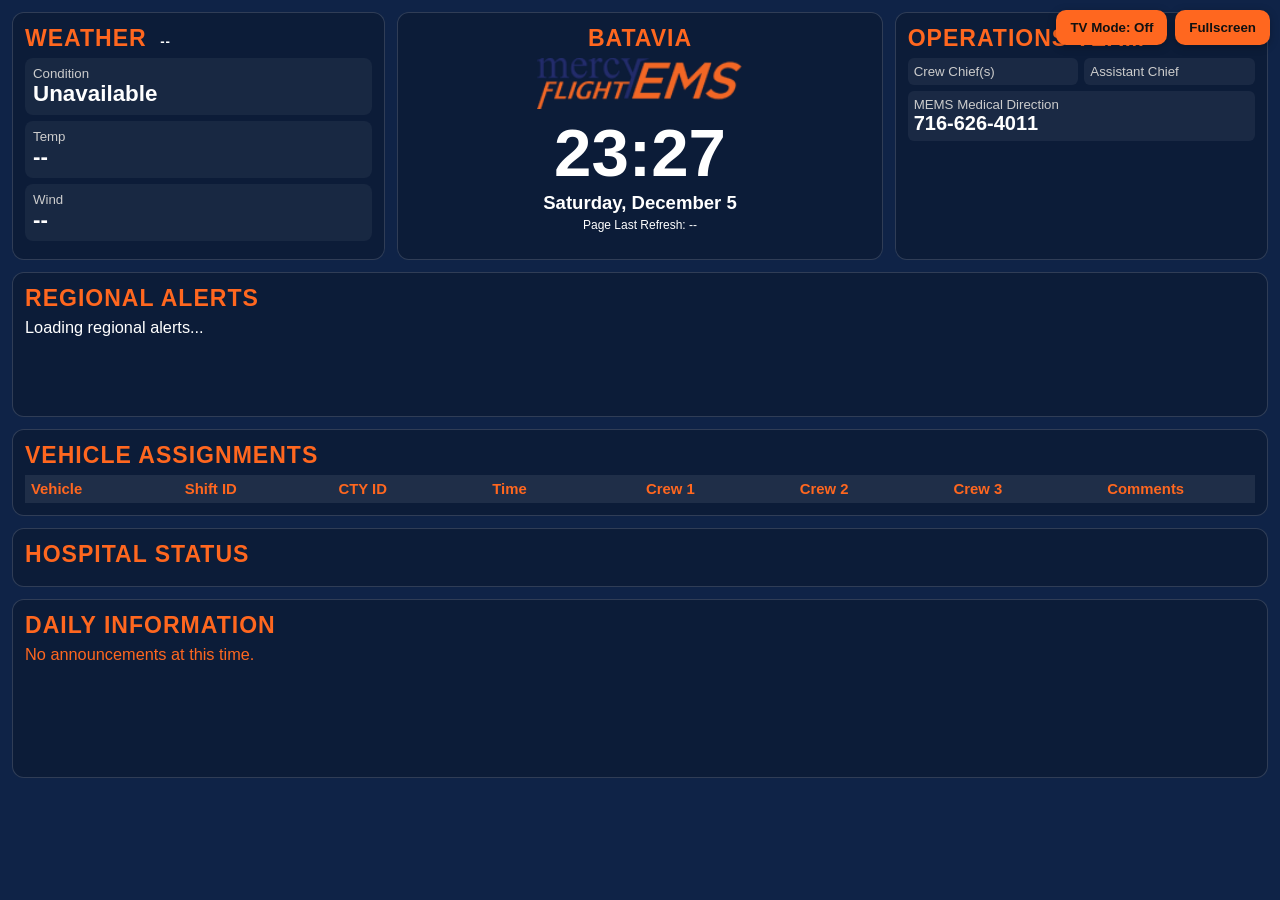
==== commit b99a1a47: "Update print statement from 'Hello' to 'Goodbye'" ====
--- a/index.html
+++ b/index.html
@@ -577,7 +577,7 @@
 
     <div class="panel">
       <div class="title">
-        Batavia Weather <span id="weather-refresh" class="refresh-time">--</span>
+        Weather <span id="weather-refresh" class="refresh-time">--</span>
       </div>
 
       <div class="weather-item">
